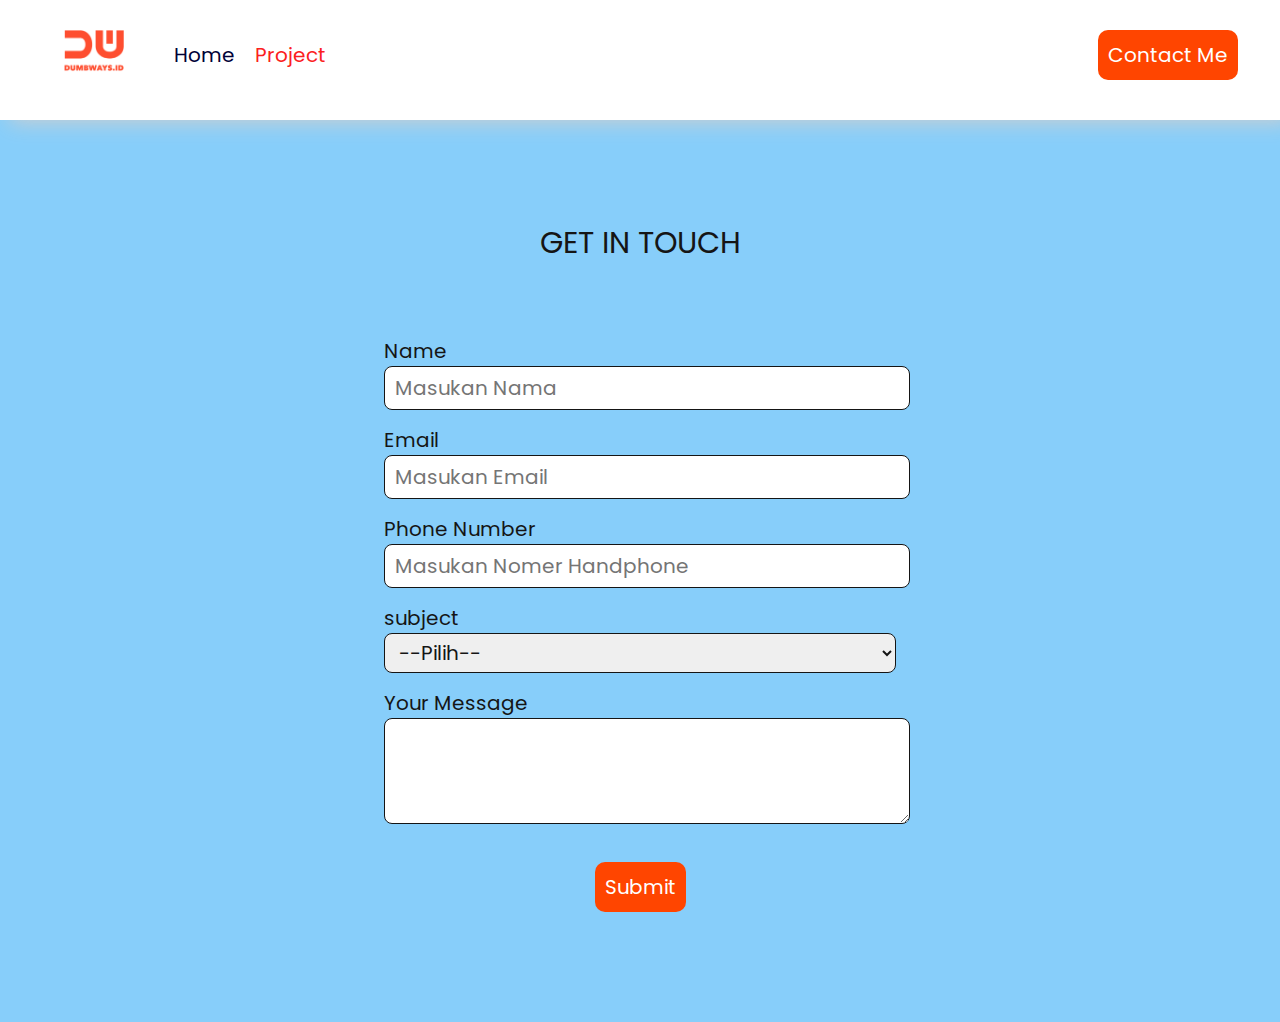
==== form.html @ 8bf2c8f4 "first sommit" ====
<!DOCTYPE html>
<html lang="en">

<head>
    <meta charset="UTF-8">
    <meta http-equiv="X-UA-Compatible" content="IE=edge">
    <meta name="viewport" content="width=device-width, initial-scale=1.0">
    <link rel="stylesheet" href="css/style.css">
    <title>Day2 | Form</title>
</head>

<body style="background-color: #87CEFA;">

    <!-- navbar -->
    <nav>
        <ul>
            <a href="index.html"><li><img src="assets/brandred.png" width="60px" alt=""></li></a>
            <li style="margin-top: 10px;  margin-left: 30px;">
                <a href="index.html">Home</a>
            </li>
            <li style="margin-top: 10px;">
                <a href="#" style="color:#fb2020 ;">Project</a>
            </li>
            <li style="display:flex; justify-content: flex-end; width: 100%; padding-left:60%; ">
                <button class="button-contact"> 
                    <a href="https://wa.me/+6282298225067"> 
                        Contact Me
                    </a>
                </button>
            </li>
        </ul>
    </nav>

    <!-- Form -->
    <h1 style=" font-size:30px; text-align: center; padding-top:100px; ">GET IN TOUCH</h1>
    <div style="border: none solid black; width: 40%; margin:auto; margin-top: 20px; margin-bottom:60px; padding: 50px;  border-radius: 15px; border-radius: 10px;">
        <form action="#">
            <div>
                <label for="name" >Name</label>
                <input type="text" id="name" placeholder="Masukan Nama">
            </div>
            <div>
                <label for="email">Email</label>
                <input type="text" id="email" placeholder="Masukan Email">
            </div>
            <div>
                <label for="phone">Phone Number</label>
                <input type="text" id="phone" placeholder="Masukan Nomer Handphone">
            </div>
            <div>
                <label for="subject">subject</label>
                <select class="text-input" id="subject">
                    <option>--Pilih--</option>
                    <option>Front End</option>
                    <option>Back End</option>
                    <option>Full Stack</option>
                </select>
            </div>
            <div>
                <label for="message">Your Message</label>
                <textarea style="width:100%; height: 100px;" class="text-input" id="message"></textarea>
            </div>
            <div style="padding-top:15px; text-align:center;">
                <button type="button" class="btn-submit" onclick="submitData()">
                    <a href="#">Submit</a>
                </button>
            </div>
        </div>
        </form>
        
    </div>

<script src="js/contact.js"></script>
</body>

</html>
---- css/style.css ----
@import url('https://fonts.googleapis.com/css2?family=Poppins:ital,wght@0,100;0,200;0,300;0,400;1,200&display=swap');
* {
    font-family: "Poppins", sans-serif;
    font-weight: 400;
    font-size: 20px;
    color: #151515;
    text-decoration: none;
    margin: auto;
}

input, select, textarea{
    margin-bottom:15px;
    border-radius: 8px; 
    width:100%; 
    height: 40px; 
    border:1px solid; 
    padding-left: 10px;
}


nav {
    background-color: white;
    box-shadow: 10px 2px 20px rgb(207, 207, 207);
    padding-top: 30px;
    padding-bottom: 40px;
}

nav ul {
    list-style: none;
    display: flex;
    padding-left: 5%;
}

nav ul li {
    margin-right: 20px;
}

nav ul li a {
    color: rgb(1, 2, 56);
}

nav ul li a:hover {
    color: #2e35fa;
}

.button-contact {
    border: none;
    padding: 10px;
    background-color: orangered;
    border-radius: 10px;
}

.button-contact a {
    color: white;
}

.button-contact a:hover {
    color: white;
}

.btn-submit {
    border: none;
    padding: 10px;
    background-color: orangered;
    border-radius: 10px;
}

.btn-submit a {
    color: white;
}

.btn-wrap{
    padding:10px;
    
}
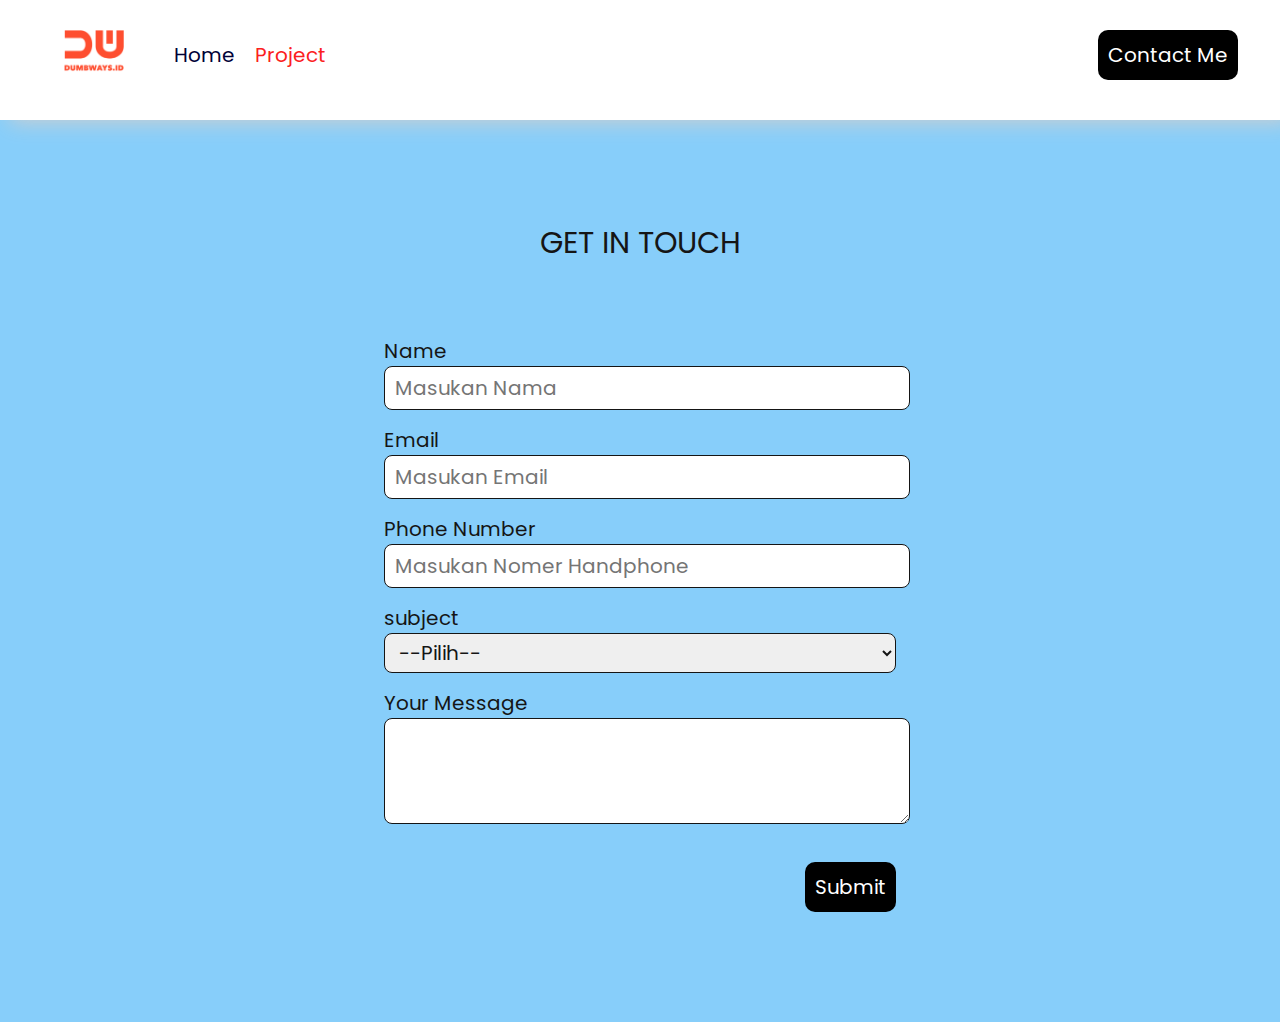
==== commit 4d817ddf: "update" ====
--- a/form.html
+++ b/form.html
@@ -6,7 +6,7 @@
     <meta http-equiv="X-UA-Compatible" content="IE=edge">
     <meta name="viewport" content="width=device-width, initial-scale=1.0">
     <link rel="stylesheet" href="css/style.css">
-    <title>Day2 | Form</title>
+    <title>Day3 | Form Submission</title>
 </head>
 
 <body style="background-color: #87CEFA;">
@@ -23,7 +23,7 @@
             </li>
             <li style="display:flex; justify-content: flex-end; width: 100%; padding-left:60%; ">
                 <button class="button-contact"> 
-                    <a href="https://wa.me/+6282298225067"> 
+                    <a href="form.html"> 
                         Contact Me
                     </a>
                 </button>
@@ -60,7 +60,7 @@
                 <label for="message">Your Message</label>
                 <textarea style="width:100%; height: 100px;" class="text-input" id="message"></textarea>
             </div>
-            <div style="padding-top:15px; text-align:center;">
+            <div style="padding-top:15px; text-align:end;">
                 <button type="button" class="btn-submit" onclick="submitData()">
                     <a href="#">Submit</a>
                 </button>
--- a/css/style.css
+++ b/css/style.css
@@ -46,7 +46,7 @@
 .button-contact {
     border: none;
     padding: 10px;
-    background-color: orangered;
+    background-color: black;
     border-radius: 10px;
 }
 
@@ -61,7 +61,7 @@
 .btn-submit {
     border: none;
     padding: 10px;
-    background-color: orangered;
+    background-color: black;
     border-radius: 10px;
 }
 
